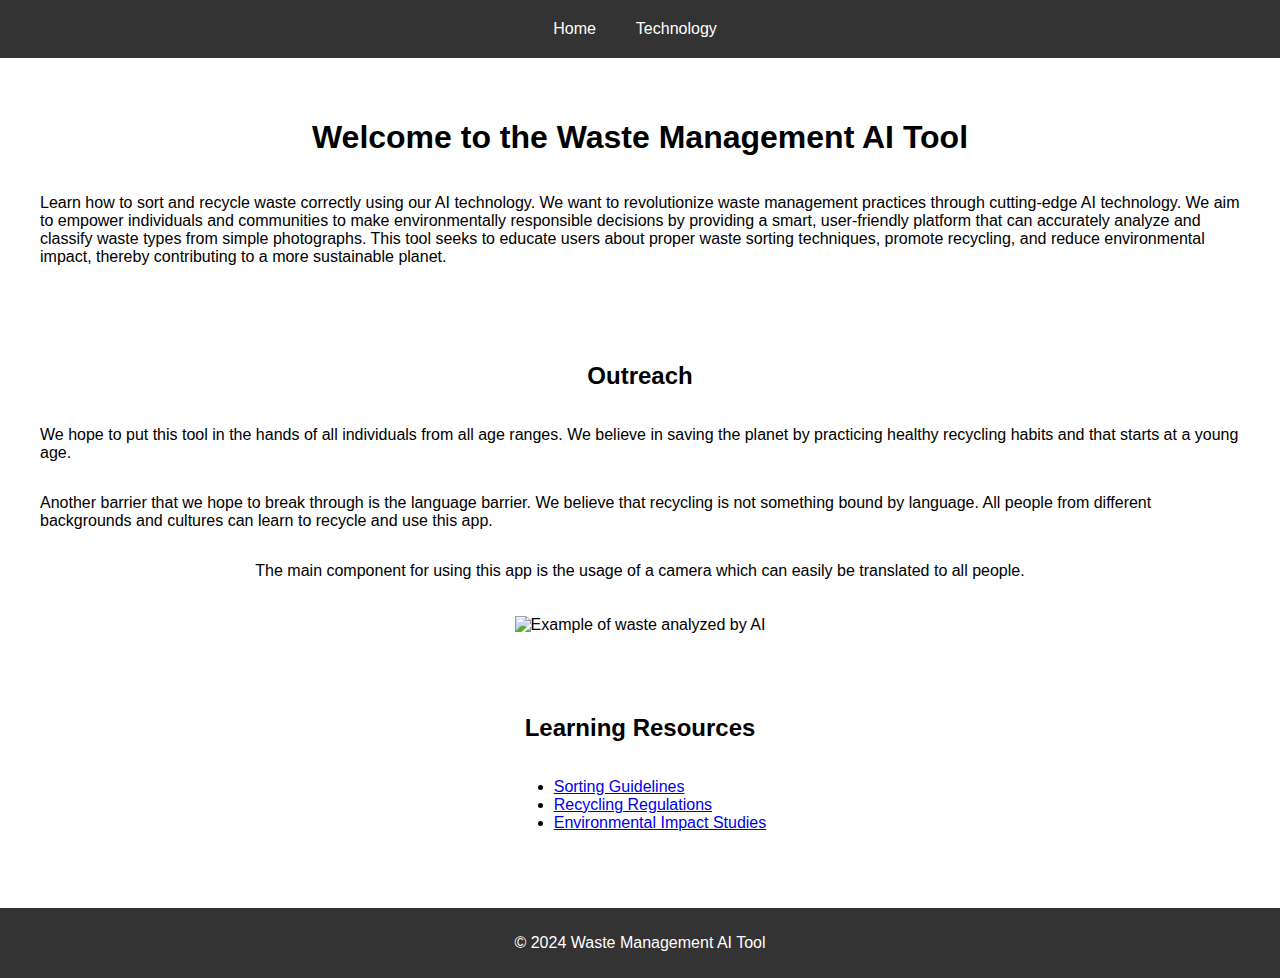
==== index.html @ 2190a6aa "Update index.html" ====
<!DOCTYPE html>
<html lang="en">
<head>
    <meta charset="UTF-8">
    <meta name="viewport" content="width=device-width, initial-scale=1.0">
    <link rel="stylesheet" href="styles.css">
    <title>Waste Management AI Tool</title>
</head>
<body>
    <header>
        <nav>
            <ul>
                <li><a href="index.html">Home</a></li>
                <li><a href="technology.html">Technology</a></li>
            </ul>
        </nav>
    </header>
    <main>
        <section id="welcome">
            <h1>Welcome to the Waste Management AI Tool</h1>
            <p>Learn how to sort and recycle waste correctly using our AI technology. We want to revolutionize waste management practices through cutting-edge AI technology. We aim to empower individuals and communities to make environmentally responsible decisions by providing a smart, user-friendly platform that can accurately analyze and classify waste types from simple photographs. This tool seeks to educate users about proper waste sorting techniques, promote recycling, and reduce environmental impact, thereby contributing to a more sustainable planet.
</p>
        </section>
        <section id="about">
            <h2>Outreach</h2>
            <p>We hope to put this tool in the hands of all individuals from all age ranges. We believe in saving the planet by practicing healthy recycling habits and that starts at a young age.</p>
            <p> Another barrier that we hope to break through is the language barrier. We believe that recycling is not something bound by language. All people from different backgrounds and cultures can learn to recycle and use this app.</p>
            <p>The main component for using this app is the usage of a camera which can easily be translated to all people.</p>
            <img src="https://t4.ftcdn.net/jpg/05/36/02/67/240_F_536026763_emhJBDW25dl3ClBZgUZb61eSZmD1Kf1M.jpg" alt="Example of waste analyzed by AI">
        </section>
        <section id="resources">
            <h2>Learning Resources</h2>
            <ul>
                <li><a href="https://www.california.com/how-to-sort-trash-california/">Sorting Guidelines</a></li>
                <li><a href="https://calrecycle.ca.gov/laws/regulations/">Recycling Regulations</a></li>
                <li><a href="https://www.colorado.edu/ecenter/2023/12/15/impact-recycling-climate-change#:~:text=The%20benefits%20of%20recycling&text=Project%20Drawdown%20estimates%20that%20recycling,the%20streets%20for%20one%20year.">Environmental Impact Studies</a></li>
            </ul>
        </section>
    </main>
    <footer>
        <p>© 2024 Waste Management AI Tool</p>
    </footer>
</body>
</html>
---- styles.css ----
body, html {
    margin: 0;
    padding: 0;
    font-family: Arial, sans-serif;
    display: flex;
    flex-direction: column;
    height: 100vh;
}

header {
    background-color: #333;
    color: white;
    padding: 10px 0;
    display: flex;
    justify-content: center;
}

header nav {
    width: 100%;
}

header nav ul {
    list-style-type: none;
    padding: 0;
    margin: 0;
    display: flex;
    justify-content: center;
    flex-wrap: wrap;
}

header nav ul li {
    margin-right: 10px;
}

header nav ul li a {
    text-decoration: none;
    color: white;
    padding: 10px 15px;
    display: block;
}

main {
    flex: 1;
    padding: 20px;
    display: flex;
    flex-direction: column;
}

section {
    margin-bottom: 20px;
    display: flex;
    flex-direction: column;
    align-items: center;
    padding: 20px;
}

img {
    max-width: 90%;
    height: auto;
    margin-top: 20px;
}

footer {
    text-align: center;
    padding: 10px 0;
    background-color: #333;
    color: white;
    display: flex;
    justify-content: center;
}

@media (max-width: 768px) {
    header nav ul {
        flex-direction: column;
    }

    header nav ul li {
        text-align: center;
        width: 100%;
    }

    header nav ul li a {
        padding: 10px;
    }

    section {
        flex-direction: column;
    }
}
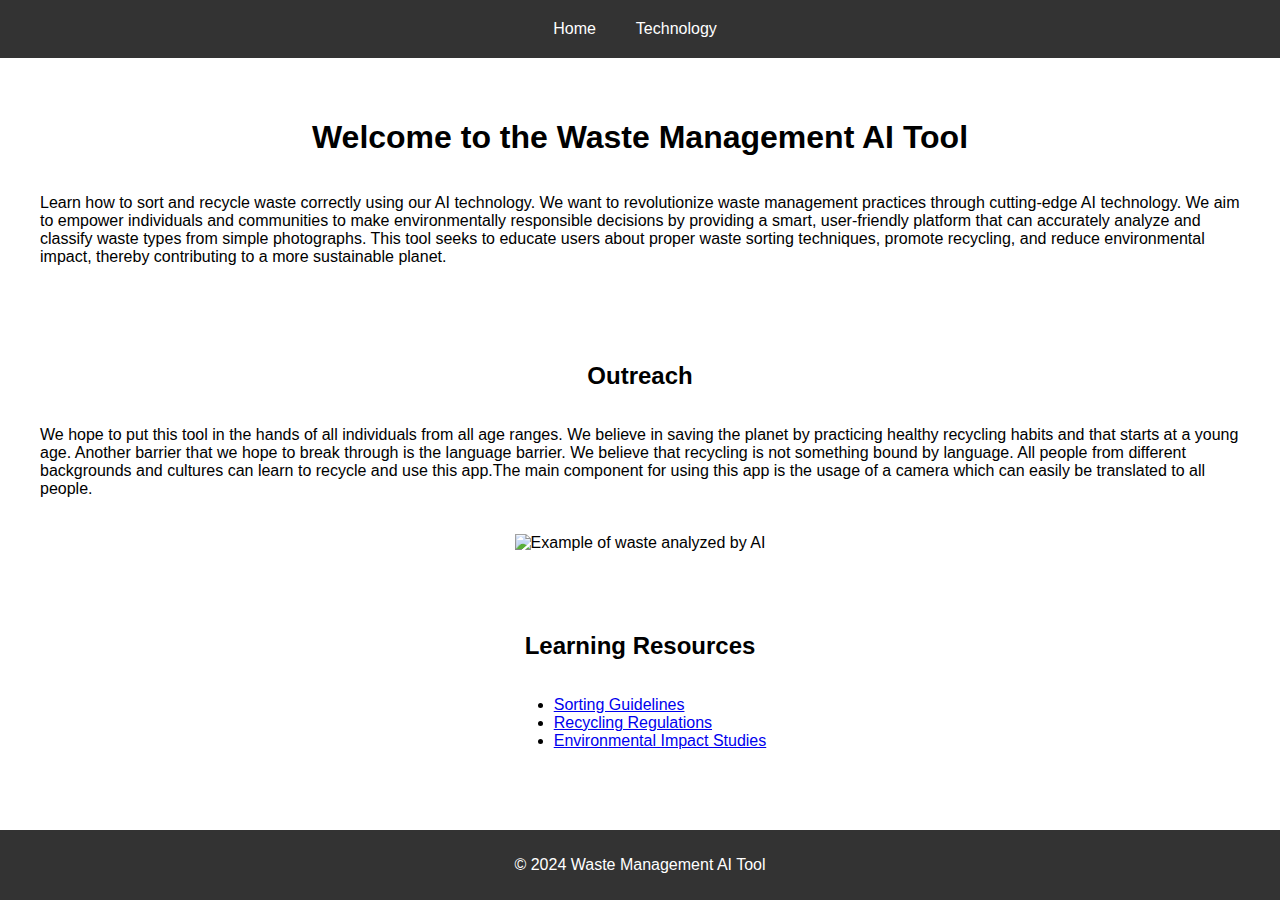
==== commit 7830e596: "Update index.html" ====
--- a/index.html
+++ b/index.html
@@ -23,9 +23,7 @@
         </section>
         <section id="about">
             <h2>Outreach</h2>
-            <p>We hope to put this tool in the hands of all individuals from all age ranges. We believe in saving the planet by practicing healthy recycling habits and that starts at a young age.</p>
-            <p> Another barrier that we hope to break through is the language barrier. We believe that recycling is not something bound by language. All people from different backgrounds and cultures can learn to recycle and use this app.</p>
-            <p>The main component for using this app is the usage of a camera which can easily be translated to all people.</p>
+            <p>We hope to put this tool in the hands of all individuals from all age ranges. We believe in saving the planet by practicing healthy recycling habits and that starts at a young age. Another barrier that we hope to break through is the language barrier. We believe that recycling is not something bound by language. All people from different backgrounds and cultures can learn to recycle and use this app.The main component for using this app is the usage of a camera which can easily be translated to all people.</p>
             <img src="https://t4.ftcdn.net/jpg/05/36/02/67/240_F_536026763_emhJBDW25dl3ClBZgUZb61eSZmD1Kf1M.jpg" alt="Example of waste analyzed by AI">
         </section>
         <section id="resources">
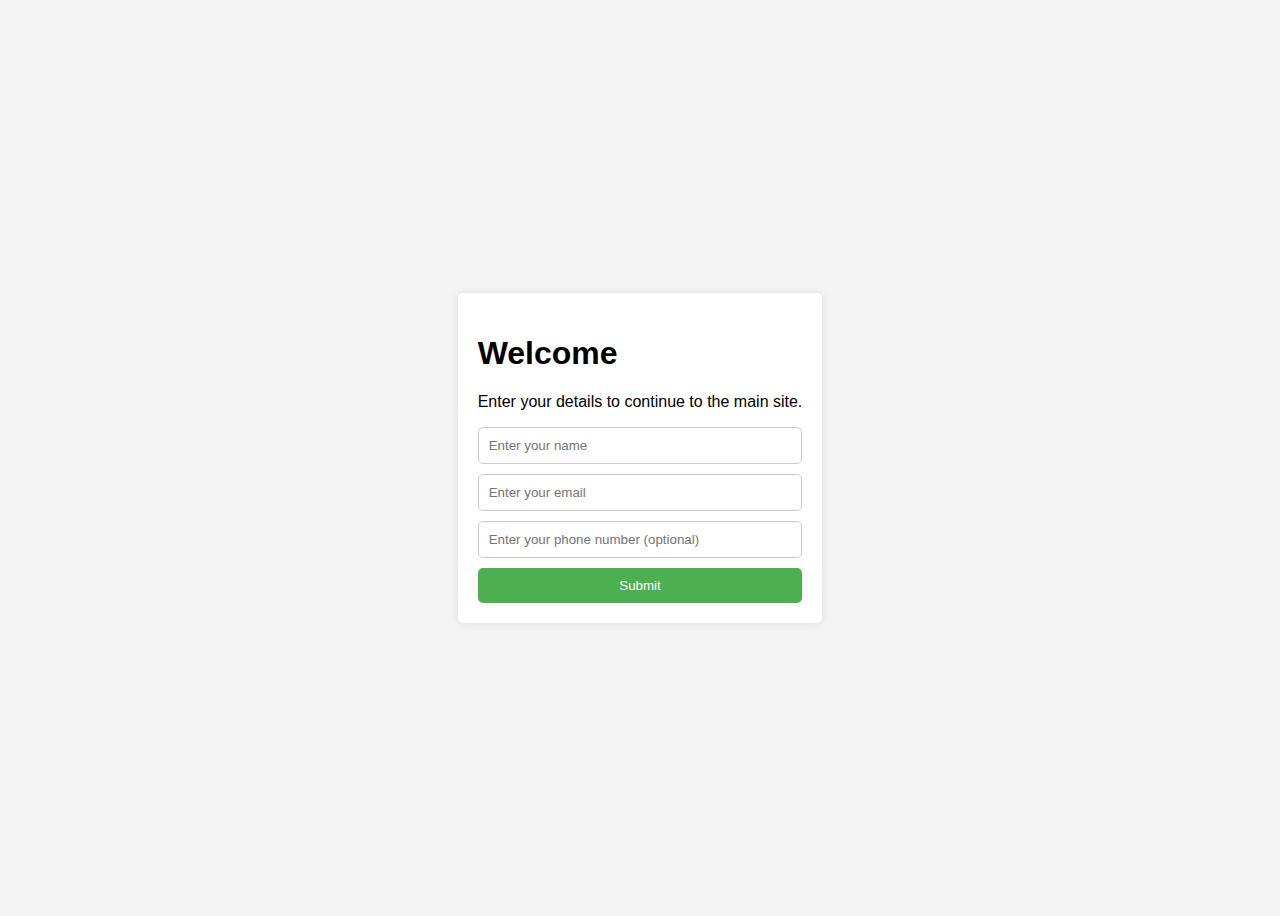
==== commit 6f674d6e: "Create index.html" ====
--- a/index.html
+++ b/index.html
@@ -3,40 +3,62 @@
 <head>
     <meta charset="UTF-8">
     <meta name="viewport" content="width=device-width, initial-scale=1.0">
-    <link rel="stylesheet" href="styles.css">
-    <title>Waste Management AI Tool</title>
+    <title>Welcome - Waste Management AI Tool</title>
+    <style>
+        body {
+            display: flex;
+            justify-content: center;
+            align-items: center;
+            height: 100vh;
+            background-color: #f4f4f4;
+            font-family: Arial, sans-serif;
+        }
+        .container {
+            background: white;
+            padding: 20px;
+            border-radius: 5px;
+            box-shadow: 0 0 10px rgba(0,0,0,0.1);
+        }
+        form {
+            display: flex;
+            flex-direction: column;
+        }
+        input {
+            padding: 10px;
+            margin-bottom: 10px;
+            border-radius: 5px;
+            border: 1px solid #ccc;
+        }
+        button {
+            background-color: #4CAF50;
+            color: white;
+            padding: 10px;
+            border: none;
+            border-radius: 5px;
+            cursor: pointer;
+        }
+        button:hover {
+            background-color: #45a049;
+        }
+    </style>
 </head>
 <body>
-    <header>
-        <nav>
-            <ul>
-                <li><a href="index.html">Home</a></li>
-                <li><a href="technology.html">Technology</a></li>
-            </ul>
-        </nav>
-    </header>
-    <main>
-        <section id="welcome">
-            <h1>Welcome to the Waste Management AI Tool</h1>
-            <p>Learn how to sort and recycle waste correctly using our AI technology. We want to revolutionize waste management practices through cutting-edge AI technology. We aim to empower individuals and communities to make environmentally responsible decisions by providing a smart, user-friendly platform that can accurately analyze and classify waste types from simple photographs. This tool seeks to educate users about proper waste sorting techniques, promote recycling, and reduce environmental impact, thereby contributing to a more sustainable planet.
-</p>
-        </section>
-        <section id="about">
-            <h2>Outreach</h2>
-            <p>We hope to put this tool in the hands of all individuals from all age ranges. We believe in saving the planet by practicing healthy recycling habits and that starts at a young age. Another barrier that we hope to break through is the language barrier. We believe that recycling is not something bound by language. All people from different backgrounds and cultures can learn to recycle and use this app.The main component for using this app is the usage of a camera which can easily be translated to all people.</p>
-            <img src="https://t4.ftcdn.net/jpg/05/36/02/67/240_F_536026763_emhJBDW25dl3ClBZgUZb61eSZmD1Kf1M.jpg" alt="Example of waste analyzed by AI">
-        </section>
-        <section id="resources">
-            <h2>Learning Resources</h2>
-            <ul>
-                <li><a href="https://www.california.com/how-to-sort-trash-california/">Sorting Guidelines</a></li>
-                <li><a href="https://calrecycle.ca.gov/laws/regulations/">Recycling Regulations</a></li>
-                <li><a href="https://www.colorado.edu/ecenter/2023/12/15/impact-recycling-climate-change#:~:text=The%20benefits%20of%20recycling&text=Project%20Drawdown%20estimates%20that%20recycling,the%20streets%20for%20one%20year.">Environmental Impact Studies</a></li>
-            </ul>
-        </section>
-    </main>
-    <footer>
-        <p>© 2024 Waste Management AI Tool</p>
-    </footer>
+    <div class="container">
+        <h1>Welcome</h1>
+        <p>Enter your details to continue to the main site.</p>
+        <form onsubmit="handleSubmit(event)">
+            <input type="text" id="name" placeholder="Enter your name" required>
+            <input type="email" id="email" placeholder="Enter your email" required>
+            <input type="tel" id="phone" placeholder="Enter your phone number (optional)">
+            <button type="submit">Submit</button>
+        </form>
+    </div>
+
+    <script>
+        function handleSubmit(event) {
+            event.preventDefault(); // Prevent the default form submission
+            window.location.href = 'index.html'; // Redirect to the main page
+        }
+    </script>
 </body>
 </html>
